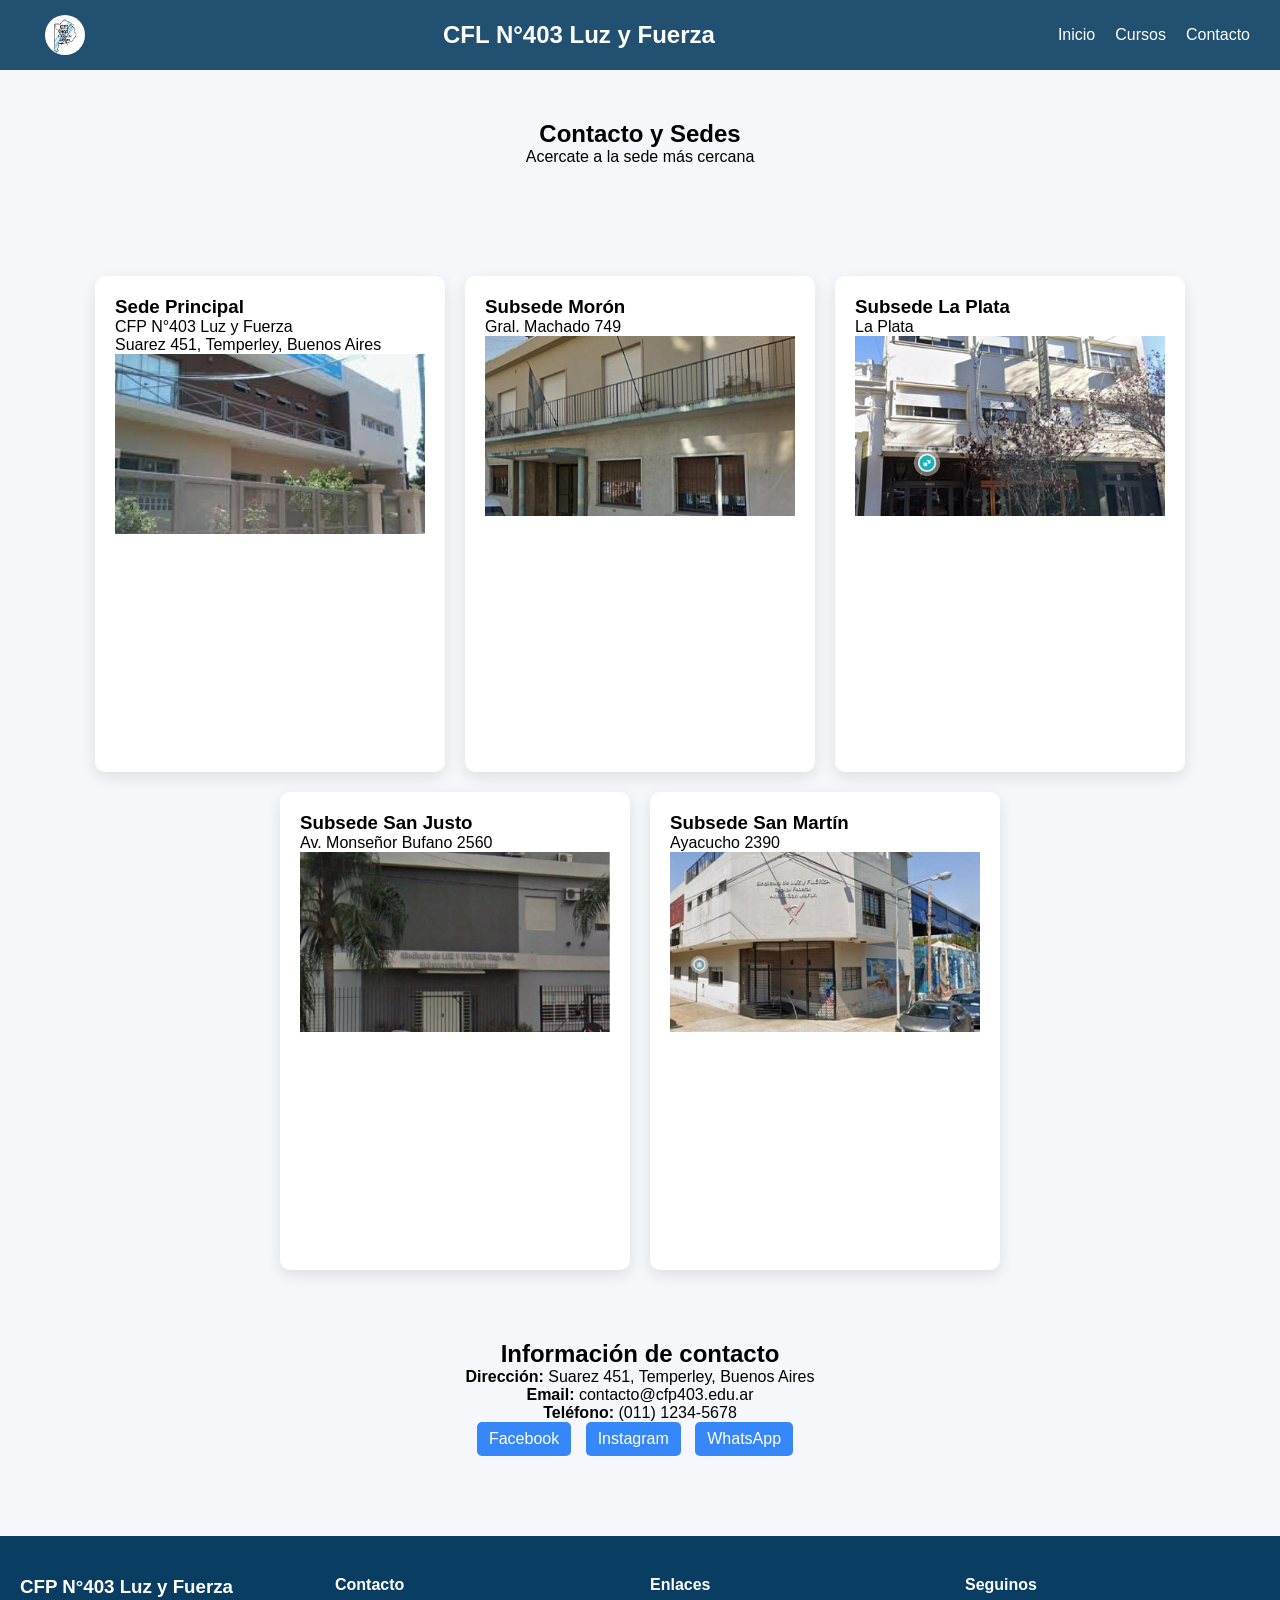
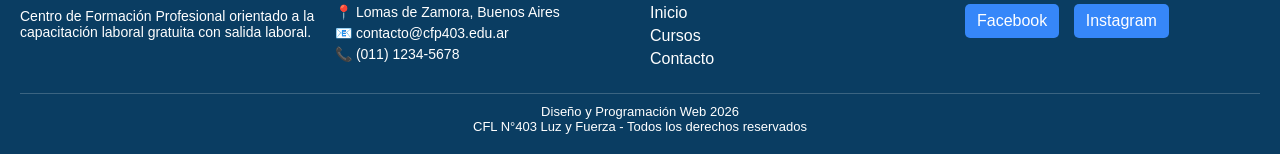
==== html/contacto.html @ 6119ba2a "Version 1.01" ====
<!doctype html>
<html lang="es">
  <head>
    <meta charset="UTF-8" />
    <meta name="viewport" content="width=device-width, initial-scale=1.0" />

    <meta
      name="description"
      content="Información de contacto y sedes del Centro de Formación Profesional 403 Luz y Fuerza."
    />

    <link
      href="https://fonts.googleapis.com/css2?family=Poppins:wght@300;500;700&display=swap"
      rel="stylesheet"
    />

    <link rel="stylesheet" href="../css/global.css" />
    <link rel="stylesheet" href="../css/contacto.css">

    <link
      rel="apple-touch-icon"
      sizes="57x57"
      href="../assets/favicons/apple-icon-57x57.png"
    />
    <link
      rel="apple-touch-icon"
      sizes="60x60"
      href="../assets/favicons/apple-icon-60x60.png"
    />
    <link
      rel="apple-touch-icon"
      sizes="72x72"
      href="../assets/favicons/apple-icon-72x72.png"
    />
    <link
      rel="apple-touch-icon"
      sizes="76x76"
      href="../assets/favicons/apple-icon-76x76.png"
    />
    <link
      rel="apple-touch-icon"
      sizes="114x114"
      href="../assets/favicons/apple-icon-114x114.png"
    />
    <link
      rel="apple-touch-icon"
      sizes="120x120"
      href="../assets/favicons/apple-icon-120x120.png"
    />
    <link
      rel="apple-touch-icon"
      sizes="144x144"
      href="../assets/favicons/apple-icon-144x144.png"
    />
    <link
      rel="apple-touch-icon"
      sizes="152x152"
      href="../assets/favicons/apple-icon-152x152.png"
    />
    <link
      rel="apple-touch-icon"
      sizes="180x180"
      href="../assets/favicons/apple-icon-180x180.png"
    />

    <link
      rel="icon"
      type="image/png"
      sizes="192x192"
      href="../assets/favicons/android-icon-192x192.png"
    />
    <link
      rel="icon"
      type="image/png"
      sizes="32x32"
      href="../assets/favicons/favicon-32x32.png"
    />
    <link
      rel="icon"
      type="image/png"
      sizes="96x96"
      href="../assets/favicons/favicon-96x96.png"
    />
    <link
      rel="icon"
      type="image/png"
      sizes="16x16"
      href="../assets/favicons/favicon-16x16.png"
    />

    <link rel="manifest" href="../assets/favicons/manifest.json" />

    <meta name="msapplication-TileColor" content="#ffffff" />
    <meta
      name="msapplication-TileImage"
      content="../assets/favicons/ms-icon-144x144.png"
    />
    <meta name="theme-color" content="#ffffff" />

    <title>Contacto - CFP N°403 Luz y Fuerza</title>
  </head>

  <body>
    <header>
      <img
        class="logo"
        src="../assets/images/logo_b.jpg"
        alt="Logo CFP 403 Luz y Fuerza"
      />

      <h2>CFL N°403 Luz y Fuerza</h2>

      <nav aria-label="Menú principal">
        <a href="index.html">Inicio</a>
        <a href="cursos.html">Cursos</a>
        <a href="contacto.html">Contacto</a>
      </nav>
    </header>

    <main>
      <section class="titulo">
        <h1>Contacto y Sedes</h1>
        <p>Acercate a la sede más cercana</p>
      </section>

      <section class="contenedor">
        <article class="card">
          <h3>Sede Principal</h3>
          <p>CFP N°403 Luz y Fuerza</p>
          <p>Suarez 451, Temperley, Buenos Aires</p>

          <img
            class="img_map"
            src="../assets/images/frente.jpeg"
            alt="Frente sede principal CFP 403"
          />

          <iframe
            title="Mapa sede principal"
            src="https://www.google.com/maps/embed?pb=!1m14!1m8!1m3!1d6554.4031044738995!2d-58.401981!3d-34.775701!3m2!1i1024!2i768!4f13.1!3m3!1m2!1s0x95bcd2e448aee229%3A0x67e53348a4defa73!2sCnel.%20Su%C3%A1rez%20451%2C%20B1834%20Temperley%2C%20Provincia%20de%20Buenos%20Aires%2C%20Argentina!5e0!3m2!1ses-419!2sus!4v1778112232011!5m2!1ses-419!2sus"
            width="400"
            height="300"
            style="border: 0"
            allowfullscreen=""
            loading="lazy"
            referrerpolicy="no-referrer-when-downgrade"
          ></iframe>
        </article>

        <article class="card">
          <h3>Subsede Morón</h3>
          <p>Gral. Machado 749</p>

          <img
            class="img_map"
            src="../assets/images/moron.png"
            alt="Subsede Morón"
          />

          <iframe
            title="Mapa sede Morón"
            src="https://www.google.com/maps/embed?pb=!1m14!1m8!1m3!1d13129.3298245582!2d-58.619208!3d-34.64630600000001!3m2!1i1024!2i768!4f13.1!3m3!1m2!1s0x95bcc761c4d7abdb%3A0x6125541b4cd2c7e2!2sGral.%20Machado%20749%2C%20B1708EOC%20Gran%20Buenos%20Aires%2C%20Provincia%20de%20Buenos%20Aires%2C%20Argentina!5e0!3m2!1ses-419!2sus!4v1778112373149!5m2!1ses-419!2sus"
            width="400"
            height="300"
            style="border: 0"
            allowfullscreen=""
            loading="lazy"
          ></iframe>
        </article>

        <article class="card">
          <h3>Subsede La Plata</h3>
          <p>La Plata</p>

          <img
            class="img_map"
            src="../assets/images/laplata.png"
            alt="Subsede La Plata"
          />

          <iframe
            title="Mapa sede La Plata"
            src="https://www.google.com/maps/embed?pb=!1m14!1m8!1m3!1d13090.247594298224!2d-57.96973599999999!3d-34.892346!3m2!1i1024!2i768!4f13.1!3m3!1m2!1s0x95a2e70706998343%3A0x6018a1a35e8b2432!2sC.%203%20481%2C%20B1906%20Tolosa%2C%20Provincia%20de%20Buenos%20Aires%2C%20Argentina!5e0!3m2!1ses-419!2sus!4v1778112501866!5m2!1ses-419!2sus"
            width="400"
            height="300"
            style="border: 0"
            allowfullscreen=""
            loading="lazy"
          ></iframe>
        </article>

        <article class="card">
          <h3>Subsede San Justo</h3>
          <p>Av. Monseñor Bufano 2560</p>

          <img
            class="img_map"
            src="../assets/images/sanjusto.png"
            alt="Subsede San Justo"
          />

          <iframe
            title="Mapa sede San Justo"
            src="https://www.google.com/maps/embed?pb=!1m14!1m8!1m3!1d13123.745696091493!2d-58.575414!3d-34.681554!3m2!1i1024!2i768!4f13.1!3m3!1m2!1s0x95bcc637be7e04ed%3A0xf8cbbbaec790acbd!2sAv.%20Monse%C3%B1or%20Bufano%202560%2C%20B1754%20San%20Justo%2C%20Provincia%20de%20Buenos%20Aires%2C%20Argentina!5e0!3m2!1ses-419!2sus!4v1778112612649!5m2!1ses-419!2sus"
            width="400"
            height="300"
            style="border: 0"
            allowfullscreen=""
            loading="lazy"
          ></iframe>
        </article>

        <article class="card">
          <h3>Subsede San Martín</h3>
          <p>Ayacucho 2390</p>

          <img
            class="img_map"
            src="../assets/images/sanmartin.png"
            alt="Subsede San Martín"
          />

          <iframe
            title="Mapa sede San Martín"
            src="https://www.google.com/maps/embed?pb=!1m14!1m8!1m3!1d13141.180228608077!2d-58.538017!3d-34.5714!3m2!1i1024!2i768!4f13.1!3m3!1m2!1s0x95bcb76e12651b6d%3A0x25c8efeea9d1561e!2sAyacucho%202390%2C%20B1650%20San%20Mart%C3%ADn%2C%20Provincia%20de%20Buenos%20Aires%2C%20Argentina!5e0!3m2!1ses-419!2sus!4v1778112711539!5m2!1ses-419!2sus"
            width="400"
            height="300"
            style="border: 0"
            allowfullscreen=""
            loading="lazy"
          ></iframe>
        </article>
      </section>

      <section class="info">
        <h2>Información de contacto</h2>
        <p><strong>Dirección:</strong> Suarez 451, Temperley, Buenos Aires</p>
        <p><strong>Email:</strong> contacto@cfp403.edu.ar</p>
        <p><strong>Teléfono:</strong> (011) 1234-5678</p>

        <div class="redes">
          <a href="#" aria-label="Facebook CFP 403">Facebook</a>
          <a href="#" aria-label="Instagram CFP 403">Instagram</a>
          <a href="#" aria-label="WhatsApp CFP 403">WhatsApp</a>
        </div>
      </section>
    </main>

    <footer class="footer">
      <div class="footer-contenido">
        <div class="footer-col">
          <h3>CFP N°403 Luz y Fuerza</h3>
          <p>
            Centro de Formación Profesional orientado a la capacitación laboral
            gratuita con salida laboral.
          </p>
        </div>

        <div class="footer-col">
          <h4>Contacto</h4>
          <p>📍 Lomas de Zamora, Buenos Aires</p>
          <p>📧 contacto@cfp403.edu.ar</p>
          <p>📞 (011) 1234-5678</p>
        </div>

        <div class="footer-col">
          <h4>Enlaces</h4>
          <a href="index.html">Inicio</a>
          <a href="cursos.html">Cursos</a>
          <a href="contacto.html">Contacto</a>
        </div>

        <div class="footer-col">
          <h4>Seguinos</h4>
          <div class="redes">
            <a href="#" aria-label="Facebook CFP 403">Facebook</a>
            <a href="#" aria-label="Instagram CFP 403">Instagram</a>
          </div>
        </div>
      </div>

      <div class="footer-copy">
        <p>Diseño y Programación Web 2026</p>
        <p>CFL N°403 Luz y Fuerza - Todos los derechos reservados</p>
      </div>
    </footer>
  </body>
</html>
---- css/global.css ----
/* ==========================
   VARIABLES GLOBALES
========================== */
:root {
  --primary-color: #0a3d62;
  --secondary-color: #3687f9;
  --background-color: #f5f7fa;
  --white: #ffffff;
  --shadow: 0 5px 15px rgba(0, 0, 0, 0.1);
  --transition: 0.3s ease;
}

/* ==========================
   RESET GENERAL
========================== */
* {
  margin: 0;
  padding: 0;
  box-sizing: border-box;
}

body {
  background: var(--background-color);
  font-family: "Roboto", sans-serif;
  font-optical-sizing: auto;
  font-weight: 400;
  font-style: normal;
  font-variation-settings: "wdth" 100;
}

/* accesibilidad */
.sr-only {
  position: absolute;
  width: 1px;
  height: 1px;
  overflow: hidden;
  clip: rect(0, 0, 0, 0);
}

/* ==========================
   ELEMENTOS GENERALES
========================== */
.logo {
  width: 40px;
  height: 40px;
}

.imagen-sombra {
  box-shadow: 0 0 35px rgba(255, 255, 255, 1);
  margin-inline: 15px;
}

.body-cursos {
  padding-top: 90px;
}

/* ==========================
   HEADER
========================== */
header {
  position: fixed;
  top: 0;
  width: 100%;
  background: rgba(10, 61, 98, 0.9);
  display: flex;
  justify-content: space-between;
  align-items: center;
  padding: 15px 30px;
  color: var(--white);
  z-index: 1000;
  user-select: none;
}

header img {
  margin-inline: 15px;
  border-radius: 50%;
}

nav {
  display: flex;
  gap: 20px;
}

nav a {
  color: var(--white);
  text-decoration: none;
}

/* ==========================
   SECCIONES BASE
========================== */
.section {
  padding: 80px 20px;
  text-align: center;
}

.cards,
.contenedor {
  display: flex;
  flex-wrap: wrap;
  justify-content: center;
  gap: 20px;
  margin-top: 40px;
  padding: 30px;
}

.card {
  background: var(--white);
  padding: 25px;
  border-radius: 10px;
  box-shadow: var(--shadow);
  transition: transform var(--transition);
}

.card:hover {
  transform: translateY(-8px);
}

/* ==========================
   FOOTER
========================== */
.footer {
  background: var(--primary-color);
  color: var(--white);
  padding: 40px 20px 20px;
  margin-top: 40px;
}

.footer-contenido {
  display: flex;
  flex-wrap: wrap;
  justify-content: space-between;
  gap: 20px;
}

.footer-col {
  flex: 1;
  min-width: 200px;
}

.footer-col h3,
.footer-col h4 {
  margin-bottom: 10px;
}

.footer-col p {
  font-size: 14px;
  margin-bottom: 5px;
}

.footer-col a {
  display: block;
  color: var(--white);
  text-decoration: none;
  margin-bottom: 5px;
  transition: color var(--transition);
}

.footer-col a:hover {
  color: #1dd1a1;
}

.redes a {
  display: inline-block;
  margin-right: 10px;
  background: var(--secondary-color);
  color: var(--white);
  padding: 8px 12px;
  border-radius: 5px;
  text-decoration: none;
}

.redes a:hover {
  background: var(--white);
  color: var(--primary-color);
}

.footer-copy {
  text-align: center;
  margin-top: 20px;
  font-size: 13px;
  border-top: 1px solid rgba(255, 255, 255, 0.2);
  padding-top: 10px;
}

/* ==========================
   ANIMACIONES & RESPONSIVE
========================== */
@keyframes fadeUp {
  from {
    opacity: 0;
    transform: translateY(30px);
  }
  to {
    opacity: 1;
    transform: translateY(0);
  }
}

@keyframes zoom {
  from {
    transform: scale(0.7);
    opacity: 0;
  }
  to {
    transform: scale(1);
    opacity: 1;
  }
}

@media (max-width: 768px) {
  header {
    flex-direction: column;
    gap: 10px;
    padding: 15px;
  }
  nav {
    flex-wrap: wrap;
    justify-content: center;
  }
  .hero h1 {
    font-size: 2rem;
  }
  .cards,
  .contenedor,
  .footer-contenido {
    flex-direction: column;
    align-items: center;
    text-align: center;
  }
  .presentacion p {
    padding-inline: 10%;
  }
  .modal-content {
    width: 90%;
  }
}
---- css/contacto.css ----
/* SECCIÓN CONTACTO */
.titulo {
  text-align: center;
  padding: 40px;
  margin-top: 80px;
}

.contenedor .card {
  width: 350px;
  padding: 20px;
}

/* Imágenes y Mapas con dimensiones originales */
.img_map {
  width: 100%;
  height: 180px;
  object-fit: cover;
}

iframe {
  width: 100%;
  height: 200px;
  border: none;
  border-radius: 10px;
  margin-top: 10px;
}

.info {
  text-align: center;
  padding: 40px;
}
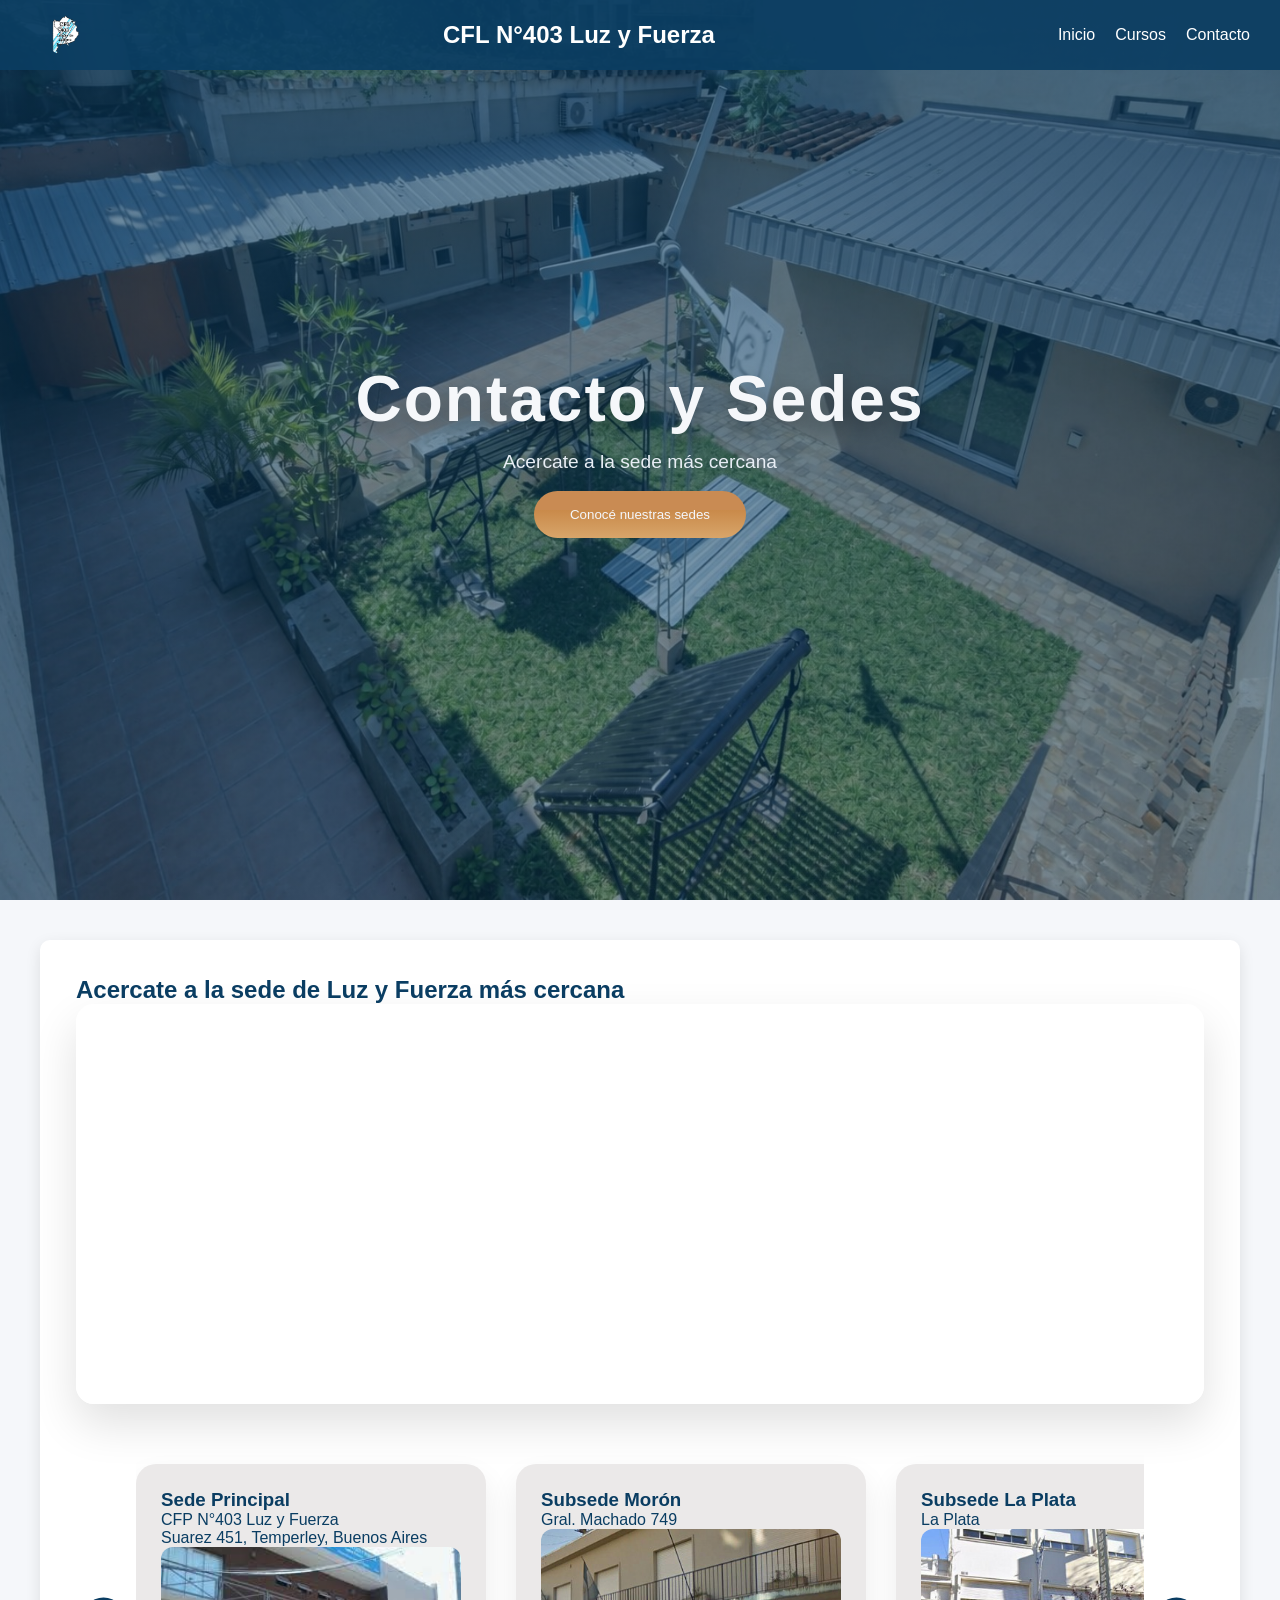
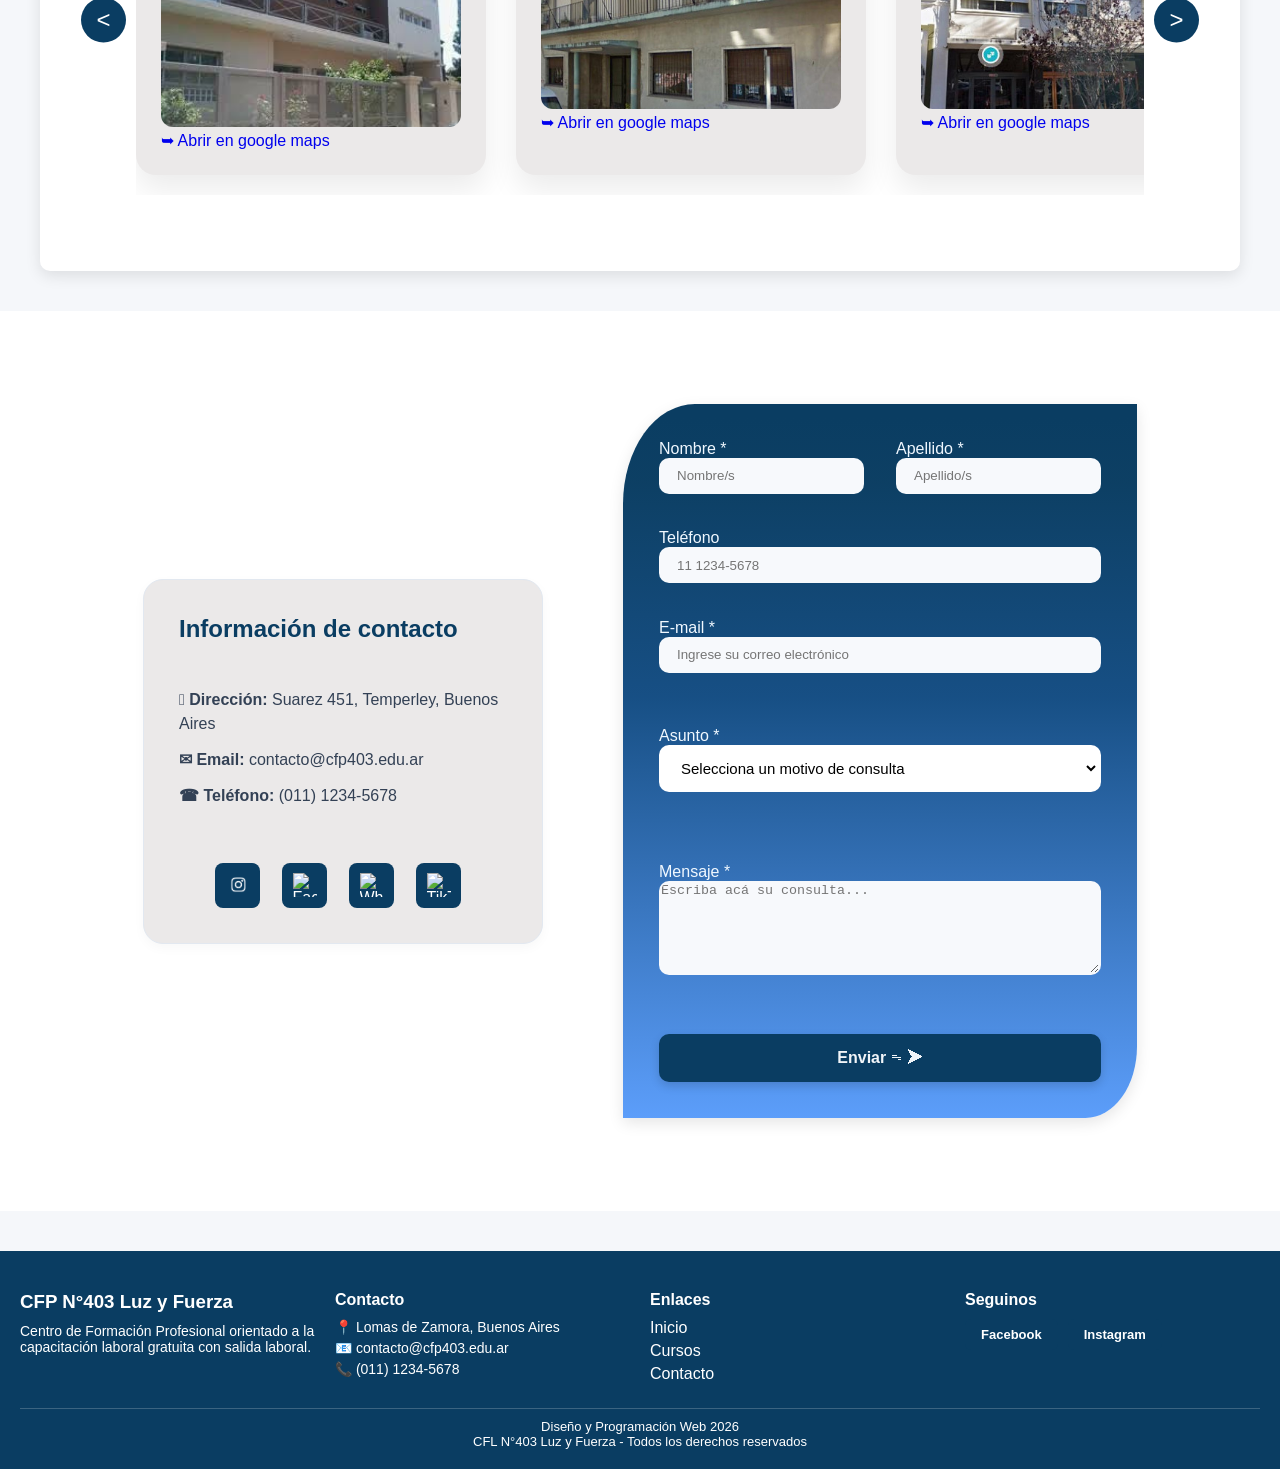
==== commit fb619d81: "Alta de parte del area de Contacto" ====
--- a/html/contacto.html
+++ b/html/contacto.html
@@ -96,6 +96,11 @@
       content="../assets/favicons/ms-icon-144x144.png"
     />
     <meta name="theme-color" content="#ffffff" />
+    <!-- librería si dios quiere -->
+    <link rel="stylesheet"
+    href="https://unpkg.com/leaflet@1.9.4/dist/leaflet.css"
+    integrity="sha256-p4NxAoJBhIIN+hmNHrzRCf9tD/miZyoHS5obTRR9BMY="
+    crossorigin="" />
 
     <title>Contacto - CFP N°403 Luz y Fuerza</title>
   </head>
@@ -104,7 +109,7 @@
     <header>
       <img
         class="logo"
-        src="../assets/images/logo_b.jpg"
+        src="../assets/images/logo_icono.png"
         alt="Logo CFP 403 Luz y Fuerza"
       />
 
@@ -118,134 +123,174 @@
     </header>
 
     <main>
-      <section class="titulo">
-        <h1>Contacto y Sedes</h1>
-        <p>Acercate a la sede más cercana</p>
+      <section class="portada">
+        <div class="titulo">
+          <h1>Contacto y Sedes</h1>
+          <p>Acercate a la sede más cercana</p>
+          <br>
+          
+          <a href="#sedes"><button>Conocé nuestras sedes</button></a>
+        </div>
+        
       </section>
-
-      <section class="contenedor">
-        <article class="card">
-          <h3>Sede Principal</h3>
-          <p>CFP N°403 Luz y Fuerza</p>
-          <p>Suarez 451, Temperley, Buenos Aires</p>
-
-          <img
-            class="img_map"
-            src="../assets/images/frente.jpeg"
-            alt="Frente sede principal CFP 403"
-          />
-
-          <iframe
-            title="Mapa sede principal"
-            src="https://www.google.com/maps/embed?pb=!1m14!1m8!1m3!1d6554.4031044738995!2d-58.401981!3d-34.775701!3m2!1i1024!2i768!4f13.1!3m3!1m2!1s0x95bcd2e448aee229%3A0x67e53348a4defa73!2sCnel.%20Su%C3%A1rez%20451%2C%20B1834%20Temperley%2C%20Provincia%20de%20Buenos%20Aires%2C%20Argentina!5e0!3m2!1ses-419!2sus!4v1778112232011!5m2!1ses-419!2sus"
-            width="400"
-            height="300"
-            style="border: 0"
-            allowfullscreen=""
-            loading="lazy"
-            referrerpolicy="no-referrer-when-downgrade"
-          ></iframe>
-        </article>
-
-        <article class="card">
-          <h3>Subsede Morón</h3>
-          <p>Gral. Machado 749</p>
-
-          <img
-            class="img_map"
-            src="../assets/images/moron.png"
-            alt="Subsede Morón"
-          />
-
-          <iframe
-            title="Mapa sede Morón"
-            src="https://www.google.com/maps/embed?pb=!1m14!1m8!1m3!1d13129.3298245582!2d-58.619208!3d-34.64630600000001!3m2!1i1024!2i768!4f13.1!3m3!1m2!1s0x95bcc761c4d7abdb%3A0x6125541b4cd2c7e2!2sGral.%20Machado%20749%2C%20B1708EOC%20Gran%20Buenos%20Aires%2C%20Provincia%20de%20Buenos%20Aires%2C%20Argentina!5e0!3m2!1ses-419!2sus!4v1778112373149!5m2!1ses-419!2sus"
-            width="400"
-            height="300"
-            style="border: 0"
-            allowfullscreen=""
-            loading="lazy"
-          ></iframe>
-        </article>
-
-        <article class="card">
-          <h3>Subsede La Plata</h3>
-          <p>La Plata</p>
-
-          <img
-            class="img_map"
-            src="../assets/images/laplata.png"
-            alt="Subsede La Plata"
-          />
-
-          <iframe
-            title="Mapa sede La Plata"
-            src="https://www.google.com/maps/embed?pb=!1m14!1m8!1m3!1d13090.247594298224!2d-57.96973599999999!3d-34.892346!3m2!1i1024!2i768!4f13.1!3m3!1m2!1s0x95a2e70706998343%3A0x6018a1a35e8b2432!2sC.%203%20481%2C%20B1906%20Tolosa%2C%20Provincia%20de%20Buenos%20Aires%2C%20Argentina!5e0!3m2!1ses-419!2sus!4v1778112501866!5m2!1ses-419!2sus"
-            width="400"
-            height="300"
-            style="border: 0"
-            allowfullscreen=""
-            loading="lazy"
-          ></iframe>
-        </article>
-
-        <article class="card">
-          <h3>Subsede San Justo</h3>
-          <p>Av. Monseñor Bufano 2560</p>
-
-          <img
-            class="img_map"
-            src="../assets/images/sanjusto.png"
-            alt="Subsede San Justo"
-          />
-
-          <iframe
-            title="Mapa sede San Justo"
-            src="https://www.google.com/maps/embed?pb=!1m14!1m8!1m3!1d13123.745696091493!2d-58.575414!3d-34.681554!3m2!1i1024!2i768!4f13.1!3m3!1m2!1s0x95bcc637be7e04ed%3A0xf8cbbbaec790acbd!2sAv.%20Monse%C3%B1or%20Bufano%202560%2C%20B1754%20San%20Justo%2C%20Provincia%20de%20Buenos%20Aires%2C%20Argentina!5e0!3m2!1ses-419!2sus!4v1778112612649!5m2!1ses-419!2sus"
-            width="400"
-            height="300"
-            style="border: 0"
-            allowfullscreen=""
-            loading="lazy"
-          ></iframe>
-        </article>
-
-        <article class="card">
-          <h3>Subsede San Martín</h3>
-          <p>Ayacucho 2390</p>
-
-          <img
-            class="img_map"
-            src="../assets/images/sanmartin.png"
-            alt="Subsede San Martín"
-          />
-
-          <iframe
-            title="Mapa sede San Martín"
-            src="https://www.google.com/maps/embed?pb=!1m14!1m8!1m3!1d13141.180228608077!2d-58.538017!3d-34.5714!3m2!1i1024!2i768!4f13.1!3m3!1m2!1s0x95bcb76e12651b6d%3A0x25c8efeea9d1561e!2sAyacucho%202390%2C%20B1650%20San%20Mart%C3%ADn%2C%20Provincia%20de%20Buenos%20Aires%2C%20Argentina!5e0!3m2!1ses-419!2sus!4v1778112711539!5m2!1ses-419!2sus"
-            width="400"
-            height="300"
-            style="border: 0"
-            allowfullscreen=""
-            loading="lazy"
-          ></iframe>
-        </article>
+      <section class="sedes" id="sedes">
+        <div class="contenedormapas">
+          <h1>Acercate a la sede de Luz y Fuerza más cercana</h1>
+          <!-- Acá está nuestro mapa -->
+          <div classs="mapa" id="mapa">
+          </div>
+          <!-- Acá arranca la info de las sedes -->
+          <div class="contenedor-slider" id="contenedor">
+        <button class="slider-btn prev-btn" aria-label="Anterior"><</button>
+        
+        <div class="slider-wrapper">
+          <div class="slider-track">
+            
+            <article class="card-sede card" data-sede="CFP Temperley">
+              <h3>Sede Principal</h3>
+              <p>CFP N°403 Luz y Fuerza</p>
+              <p>Suarez 451, Temperley, Buenos Aires</p>
+              <img class="img_map" src="../assets/images/frente.jpeg" alt="Frente sede principal CFP 403" />
+              <p> <a href="https://maps.app.goo.gl/Z3mJpWTzsW1dqS7s9">➥ Abrir en google maps</a> </p>
+            </article>
+
+            <article class="card-sede  card" data-sede="CFP Morón">
+              <h3>Subsede Morón</h3>
+              <p>Gral. Machado 749</p>
+              <img class="img_map" src="../assets/images/moron.png" alt="Subsede Morón" />
+              <p> <a href="https://maps.app.goo.gl/hkFVZU1unsSw4WHL6">➥ Abrir en google maps</a> </p>
+            </article>
+
+            <article class="card-sede  card" data-sede="CFP La Plata">
+              <h3>Subsede La Plata</h3>
+              <p>La Plata</p>
+              <img class="img_map" src="../assets/images/laplata.png" alt="Subsede La Plata" />
+              <p> <a href="https://maps.app.goo.gl/nRp7xRbv8bEm1Cuu5">➥ Abrir en google maps</a> </p>
+            </article>
+
+            <article class="card-sede  card" data-sede="CFP San Justo">
+              <h3>Subsede San Justo</h3>
+              <p>Av. Monseñor Bufano 2560</p>
+              <img class="img_map" src="../assets/images/sanjusto.png" alt="Subsede San Justo" />
+              <p> <a href="https://maps.app.goo.gl/9kUQHRpynfmRbHhv6">➥ Abrir en google maps</a> </p>
+            </article>
+
+            <article class="card-sede card" data-sede="CFP San Martin">
+              <h3>Subsede San Martín</h3>
+              <p>Ayacucho 2390</p>
+              <img class="img_map" src="../assets/images/sanmartin.png" alt="Subsede San Martín" />
+              <p> <a href="https://maps.app.goo.gl/5fFE9gj7qvXLbuRm6">➥ Abrir en google maps</a> </p>
+            </article>
+
+          </div>
+        </div>
+
+        <button class="slider-btn next-btn" aria-label="Siguiente">></button>
+      </div>
+
+      <!-- Acá termina el slider -->
+           
+          
+        </div>
+        
       </section>
 
-      <section class="info">
-        <h2>Información de contacto</h2>
-        <p><strong>Dirección:</strong> Suarez 451, Temperley, Buenos Aires</p>
-        <p><strong>Email:</strong> contacto@cfp403.edu.ar</p>
-        <p><strong>Teléfono:</strong> (011) 1234-5678</p>
-
-        <div class="redes">
-          <a href="#" aria-label="Facebook CFP 403">Facebook</a>
-          <a href="#" aria-label="Instagram CFP 403">Instagram</a>
-          <a href="#" aria-label="WhatsApp CFP 403">WhatsApp</a>
-        </div>
-      </section>
+    <!--ARRANCA LA SECCIÓN DEL FORMULARIO-->
+    <section class="form">
+       <div class="contacto">
+          <h2>Información de contacto</h2>
+          <br>
+          <p><strong>𖡡 Dirección:</strong> Suarez 451, Temperley, Buenos Aires</p>
+          <p><strong>✉ Email:</strong> contacto@cfp403.edu.ar</p>
+          <p><strong>☎︎ Teléfono:</strong> (011) 1234-5678</p>
+          <br> 
+          <div class="redes">
+            <a href="https://www.instagram.com/cfl403luzyfuerza?utm_source=ig_web_button_share_sheet&igsh=ZDNlZDc0MzIxNw==" aria-label="Instagram CFP 403"><img src="../assets/images/ig.png" alt="Instagram"></a>
+            <a href="https://www.facebook.com/people/Cfl403temperley/61575275501333/?ref=NONE_xav_ig_profile_page_web#" aria-label="Facebook CFP 403"><img src="../assets/images/facebook.png" alt="Facebook"></a>
+            <a href="#" aria-label="WhatsApp CFP 403"><img src="../assets/images/whatsapp.png" alt="WhatsApp"></a>
+            <a href="https://www.tiktok.com/@cfl403.luzyfuerza?_t=8qCF3SEZGsf&_r=1" aria-label="TikTok CFP 403"><img src="../assets/images/tiktok.png" alt="TikTok"></a>
+          </div>
+        </div>
+
+        <!-- FORMULARIO FORMULARIO FORMULARIO -->
+        <div class="container_formulario">
+         <form id="formulario">
+          <!-- Apellido y nombre -->
+           <div class="nombrecompleto">
+              <div class="nombreapellido">
+                <label for="nombre">Nombre * </label>
+                <input type="text" id="nombre" placeholder="Nombre/s" required>
+                <span class="error" id="nombre-error"></span>
+              </div>
+              <br> <br>
+              <div class="nombreapellido">
+                <label for="apellido">Apellido *</label>
+                <input type="text" id="apellido" placeholder="Apellido/s" required>
+                <span class="error" id="apellido-error"></span>
+              </div>
+           </div>
+           <br>
+            <!-- Teléfono -->
+           <label for="telefono">Teléfono</label>
+           <br> 
+           <!--Telefono y usando tel para el mismo-->
+           <input type="tel" id="telefono" name="telefono" placeholder="11 1234-5678">
+            <span class="error" id="telefono-error"></span>
+          
+            <br>
+            <!-- E mail -->
+            <label for="email">E-mail *</label>
+            <br> 
+            <input type="email" id="email" placeholder="Ingrese su correo electrónico" required>
+            <span class="error" id="email-error"></span>
+            <br> <br>
+
+            <!--ASUNTO MENSAJE-->
+            <label for="asunto">Asunto *</label>
+            <br> 
+            <select name="asunto" id="asunto" class="opciones">
+              <option value="" disabled selected hidden>Selecciona un motivo de consulta</option>
+              <option value="opcion1">Cursos</option>
+              <option value="opcion2">Inscripciones</option>
+              <option value="opcion3">Inicio de clases</option>
+              <option value="opcion4">Administración</option>
+              <option value="otro">Otro</option>
+            </select>
+           <span class="error" id="asunto-error"></span> <!--si no elige asunto-->
+           <input type="text" id="otro-asunto" class="asunto-otro" placeholder="Escriba el motivo de su consulta"> <!--elige escribir la consula-->
+           <span class="error" id="otro-asunto-error"></span>
+
+            <!-- MENMSAJE MENSAJE MENSAJE-->
+            <br><br>
+            <label for="mensaje">Mensaje *</label>
+            <br>
+            <textarea id="mensaje" name="mensaje" rows="6" cols="40" placeholder="Escriba acá su consulta..." required></textarea>
+            <br>
+            <span class="error" id="mensaje-error"></span>
+            
+            
+            <!-- Mensaje del formulario -->
+            <div id="form-message" class="form_message"></div> 
+            <br>
+            <button type="submit">Enviar ᯓ➤</button>
+
+
+
+          </form>
+
+        </div>
+      </div>
+    </section>
+    <!--SRCIPT ACÁ ACÁ ACÁ-->
+    <script src="https://unpkg.com/leaflet@1.9.4/dist/leaflet.js"
+    integrity="sha256-20nQCchB9co0qIjJZRGuk2/Z9VM+kNiyxNV1lvTlZBo=" crossorigin=""></script>
     </main>
-
+    <script src="../js/contactos.js"></script>
+
+
+    <!--FOOTER FOOTER FOOTER -->
+
+      <!--FOOTER FOOTER FOOTER -->
     <footer class="footer">
       <div class="footer-contenido">
         <div class="footer-col">
@@ -272,7 +317,8 @@
 
         <div class="footer-col">
           <h4>Seguinos</h4>
-          <div class="redes">
+          <!-- Corrección: Se cambió la clase a "redes-footer" para independizarla -->
+          <div class="redes-footer">
             <a href="#" aria-label="Facebook CFP 403">Facebook</a>
             <a href="#" aria-label="Instagram CFP 403">Instagram</a>
           </div>
@@ -284,5 +330,4 @@
         <p>CFL N°403 Luz y Fuerza - Todos los derechos reservados</p>
       </div>
     </footer>
-  </body>
 </html>
--- a/css/global.css
+++ b/css/global.css
@@ -7,7 +7,8 @@
   --background-color: #f5f7fa;
   --white: #ffffff;
   --shadow: 0 5px 15px rgba(0, 0, 0, 0.1);
-  --transition: 0.3s ease;
+  --transition: all 0.3s ease;
+  --border-radius: 50px; /* Variable crteada para saber si se aplica despues de compilar */
 }
 
 /* ==========================
--- a/css/contacto.css
+++ b/css/contacto.css
@@ -1,10 +1,198 @@
 /* SECCIÓN CONTACTO */
+html{
+  scroll-behavior: smooth;
+}
+
+body {
+  opacity: 0;
+  transform: translateY(20px);
+  animation: aparecerDeslizando 1.2s cubic-bezier(0.25, 0.46, 0.45, 0.94) forwards;
+}
+
+.portada{
+  /* imagen de fondo (CAMBIAR) */
+  position: relative;
+  overflow: hidden;
+  width: 100%;
+  height: 100vh;
+  background-image: linear-gradient(rgba(10,61,98,.65),rgba(10,61,98,.45)),
+  url(../assets/images/fondocontactos.jpg);
+  background-size: cover;
+  background-position: center;
+  /* contenido dentro */
+  display: flex;
+  justify-content: center;
+  align-items: center;
+  font-family: "Roboto", sans-serif;
+}
+
 .titulo {
   text-align: center;
   padding: 40px;
-  margin-top: 80px;
-}
-
+  margin-top: 0px;
+  color: #f5f7fa; 
+}
+
+.titulo h1{
+    font-size:4rem;
+    font-weight:700;
+    letter-spacing:2px;
+    text-shadow:
+        0 8px 20px rgba(0,0,0,.35);
+}
+
+.titulo p{
+    font-size:1.2rem;
+    margin-top:15px;
+    color:#e8eef5;
+}
+
+.titulo button{
+  background: #0A3D62;
+  background: linear-gradient(180deg,#C98B53 2%,
+  #C98B53 41%, #C98A4A  11%,
+  #D8A56A 100%);
+  color: #f5f7fa;
+  border: none;
+  border-radius: 50px;
+  padding: 16px 36px;
+  cursor: pointer;
+  transition: 0.4s ease;
+}
+
+.titulo button:hover {
+  background: rgb(243, 213, 156);
+  color: #0A3D62;
+  transform: translateY(-5px);
+  box-shadow: 0 25px 45px rgba(201,139,83,.45);
+}
+
+/*CSS del MAPA MAPA MAPA */
+#sedes {
+  display: flex;
+  flex-wrap: wrap;
+  margin: 40px;
+}
+
+.contenedormapas{
+  width: 100%;
+  box-sizing: border-box;
+  color: #0A3D62;
+  background-color: #ffffff;
+  padding: 36px;
+  box-shadow: 0 5px 15px rgba(0, 0, 0, 0.1);
+  border-radius: 10px;
+}
+
+#mapa{
+  height: 400px;
+  width: 100%;
+  border-radius: 18px;
+  overflow: hidden;
+  border: 4px solid white;
+  box-shadow: 0 20px 45px rgba(0,0,0,.12);
+}
+
+.contenedor-slider {
+  position: relative;
+  width: 100%;
+  max-width: 1200px;
+  margin: 40px auto;
+  display: flex;
+  align-items: center;
+  padding: 0 60px;
+}
+
+.slider-wrapper {
+  overflow: hidden;
+  width: 100%;
+  padding: 20px 0;
+}
+
+.slider-track {
+  display: flex;
+  gap: 30px;
+  transition: transform 0.5s ease-in-out;
+}
+
+/* Forzamos a que las tarjetas mantengan su tamaño en el slider */
+.card{
+    opacity:0;
+    transform:translateY(40px);
+    animation:cardFade .8s forwards;
+}
+
+.card:nth-child(2){
+    animation-delay:.15s;
+}
+
+.card:nth-child(3){
+    animation-delay:.3s;
+}
+
+.contenedor-slider .card {
+  flex: 0 0 350px; 
+  margin: 0;
+  background-color: #ebe9e9;
+  border-radius:20px;
+  overflow:hidden;
+  transition: 0.35s;
+  box-shadow: 0 15px 30px rgba(0,0,0,.08);
+}
+
+.contenedor-slider .card:hover{
+    transform: translateY(-10px);
+    box-shadow: 0 25px 50px rgba(0,0,0,.15);
+}
+
+.contenedor-slider .card a{
+  text-decoration: none;
+}
+
+.contenedor-slider .card a:hover{
+  font-weight: 600;
+  text-decoration: underline;
+}
+
+/* Botones de navegación */
+.slider-btn {
+  position: absolute;
+  top: 50%;
+  transform: translateY(-50%);
+  background-color: var(--primary-color);
+  color: white;
+  border: none;
+  font-size: 1.5rem;
+  width: 45px;
+  height: 45px;
+  border-radius: 50%;
+  cursor: pointer;
+  display: flex;
+  justify-content: center;
+  align-items: center;
+  z-index: 10;
+  transition: background var(--transition), scale var(--transition);
+}
+
+.slider-btn:hover {
+  background-color: var(--secondary-color);
+  scale: 1.1;
+}
+
+.prev-btn { left: 5px; }
+.next-btn { right: 5px; }
+
+/* Adaptación responsive básica para móviles */
+@media (max-width: 768px) {
+  .contenedor-slider {
+    padding: 0 40px;
+  }
+  .contenedor-slider .card {
+    flex: 0 0 100%; /* Una tarjeta por pantalla en móviles */
+  }
+}
+
+/*CSS INFO SEDES*/
 .contenedor .card {
   width: 350px;
   padding: 20px;
@@ -15,17 +203,252 @@
   width: 100%;
   height: 180px;
   object-fit: cover;
-}
-
-iframe {
-  width: 100%;
-  height: 200px;
-  border: none;
-  border-radius: 10px;
-  margin-top: 10px;
+  transition: 0.5s;
+  border-radius: 12px;
 }
 
 .info {
   text-align: center;
   padding: 40px;
 }
+
+/*VERDADERA SECCIÓN DE CONTACTO*/
+.form{
+    width: 100%;
+    min-height: 100vh;
+    display: flex;
+    flex-wrap: wrap;
+    justify-content: center;
+    align-items: center;
+    gap: 80px; 
+    background-color: #ffffff; 
+    padding: 60px 20px; 
+    box-sizing: border-box;
+}
+
+.form .contacto {
+    background-color: #ebe9e9; 
+    border: 1px solid #e2e8f0;  
+    border-radius: 20px;        
+    padding: 35px;              
+    box-shadow: 0 4px 12px rgba(0, 0, 0, 0.03); 
+    max-width: 400px;
+    height: fit-content;
+}
+
+.form .contacto h2 {
+    margin-top: 0;
+    margin-bottom: 15px;
+    color: #0a3d62; 
+}
+
+.form .contacto p {
+    margin: 12px 0;
+    line-height: 1.5;
+    color: #334155;
+}
+
+.form .redes{
+    margin-left: 0;
+    display: flex; 
+    justify-content: center; 
+    align-items: center;
+    gap: 12px;
+    margin-top: 25px; 
+    width: 100%;
+}
+
+.redes a{
+    background-color: #0a3d62; 
+    display: flex; 
+    justify-content: center;
+    align-items: center;
+    border-radius: 8px; 
+    width: 45px;   
+    height: 45px;
+    transition: all 0.2s ease;
+}
+
+.redes a:hover{
+    background-color: #1e3a8a; 
+    transform: scale(1.1); 
+}
+
+.redes img{
+    width: 24px; 
+    height: 24px;
+    object-fit: contain;
+}
+
+.redes-footer {
+    display: flex;
+    gap: 10px;
+    margin-top: 10px;
+}
+
+.redes-footer a {
+    background-color: #0a3d62;
+    color: #ffffff; 
+    text-decoration: none;
+    padding: 8px 16px; 
+    border-radius: 6px;
+    font-size: 13px;
+    font-weight: 600;
+    font-family: sans-serif;
+    white-space: nowrap;
+    transition: all 0.2s ease-in-out;
+}
+
+.redes-footer a:hover {
+    background-color: #1e3a8a;
+    transform: scale(0.94);
+}
+
+/* FORMULARIO FORMULARIO formulario  */
+.container_formulario{
+  display: flex;
+  justify-content: center;
+  padding: 36px;
+  background: #0A3D62;
+  background: linear-gradient(180deg,rgba(10, 61, 98, 1) 2%,
+  rgba(10, 61, 98, 0.99) 11%, rgba(20, 77, 131, 0.99) 41%,
+  rgba(54, 135, 249, 0.81) 100%);
+  color: aliceblue;
+  border-radius: 14% 0% 10% 0% / 14% 0% 10% 0%;
+  box-shadow:  0 5px 15px rgba(0, 0, 0, 0.1);
+}
+
+.container_formulario input, textarea, .opciones{
+  transition: .3s;
+  background:#f7f9fc;
+  border:2px solid transparent;
+}
+
+.container_formulario input:hover, textarea:hover, .opciones:hover{
+  background:white;
+}
+
+.container_formulario input:focus, textarea:focus, .opciones:focus{
+  outline:none;
+  border-color:#0A3D62;
+  box-shadow: 0 0 0 4px rgba(201,139,83,.18);
+}
+
+.container_formulario input{
+  width: 100%;
+  height: 24px;
+  padding: 16px 16px;
+  box-sizing: border-box;
+  border: 2px solid transparent;
+  border-radius: 10px;
+}
+
+.nombrecompleto{
+  display: flex;
+  gap: 16px;
+}
+
+.nombreapellido{
+  display: flex;
+  flex-direction: column;
+}
+
+.opciones{
+  width: 100%;
+  padding: 12px 16px;
+  border: 2px solid transparent;
+  border-radius: 10px;
+  background: #ffffff;
+  color: black;
+  font-size: 15px;
+  cursor: pointer;
+  color-scheme: light;
+
+}
+
+.opciones option{
+  color: gray; /*cambiar al de la info de contacto*/
+  background: #ffffff;
+
+}
+
+.asunto-otro{
+  display: none; 
+  width: 100%;
+  padding: 16px;
+  border-radius: 10px;
+  border: 2px solid transparent;
+  margin-top: 8px;
+  box-sizing: border-box;
+}
+
+.asunto-otro.mostrar{
+  display: block;
+}
+
+textarea{
+  border-radius: 10px;
+  width: 100%;
+}
+
+/* mensajes de error */
+.input-error{
+  border-color: #FF6B6B;
+}
+
+.error{
+  display: block;
+  color: #FF6B6B;
+  font-size: 0.85rem;
+  margin-top: 4px;
+  min-height: 1em;
+}
+
+/*ESTILOS PARA EL BOTÓN ENVIAR */
+button[type="submit"] {
+  display: block;               
+  width: 100%;                  
+  min-height: 48px;             
+  padding: 12px 24px;          
+  margin-top: 20px;             
+  box-sizing: border-box;     
+  font-family: sans-serif;     
+  font-size: 16px;
+  font-weight: 560;              
+  color: #f1f5f9;               
+  text-align: center;
+  background-color: #0A3D62;    
+  border: none;                 
+  border-radius: 10px;          
+  box-shadow: 0 4px 10px rgba(0, 0, 0, 0.15);
+  /* Interactividad y Animación */
+  cursor: pointer;             
+  transition: all 0.2s ease-in-out; 
+}
+
+/* Efecto al pasar el cursor por encima */
+button[type="submit"]:hover {
+  background-color: #f1f5f9;   
+  color: #0A3D62;
+  font-weight: 600;
+  transform: scale(0.98);     
+  box-shadow: 0 2px 5px rgba(0, 0, 0, 0.1); 
+}
+
+button[type="submit"]:active {
+  transform: scale(0.95);       
+}
+
+@keyframes aparecerDeslizando {
+    to {
+        opacity: 1;
+        transform: translateY(0);
+    }
+}
+
+@keyframes cardFade{
+    to{
+        opacity:1;
+        transform:none;
+    }
+}
